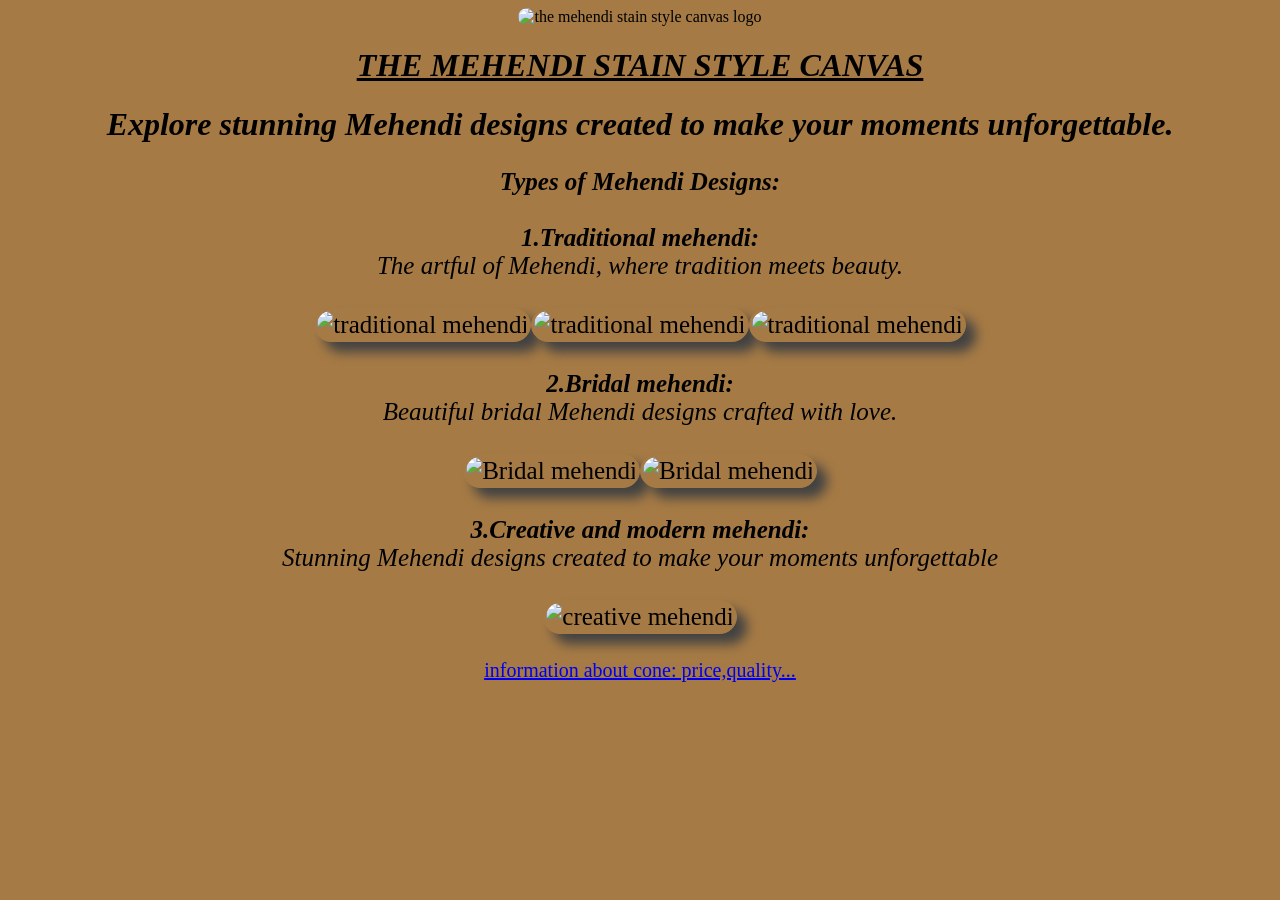
==== index.html @ 56df9118 "Update and rename mehendi.html to index.html" ====
<!DOCTYPE html>
<html lang="en">
    <head>
        <meta character="UTF-8">
        <meta name="viewport" content="width=device-width, initial-scale=1.0">
        <title>Mehendi Art</title>
        <link rel="stylesheet" href="style.css">
    </head>
    <body>
        <center>
            <img src="pictures/logo.png" class="logo" alt="the mehendi stain style canvas logo">
        <h1><b><i><u>THE MEHENDI STAIN STYLE CANVAS</u></i></b></h1>
        <h1><i>Explore stunning Mehendi designs created to make your moments unforgettable.</i></h1>
    <p style="font-size: 25px;"> <b><i>Types of Mehendi Designs:</i></b><br><br>
        <i><b>1.Traditional mehendi:</b></b><br>The artful of Mehendi, where tradition meets beauty.</i><br><br><img src="Pictures/mehendi1.png" class="art-img" alt="traditional mehendi"><img src="pictures/mehendi2.png" class="art-img" alt="traditional mehendi"><img src="pictures/mehendi4.png" class="art-img" alt="traditional mehendi"><br>
        <br><i><b>2.Bridal mehendi:</b><br>Beautiful bridal Mehendi designs crafted with love.</i><br><br><img src="Pictures/mehendi6.png" class="mehendi-img" alt="Bridal mehendi"><img src="pictures/mehendi5.png" class="mehendi-img" alt="Bridal mehendi"> <br>
        <br><i><b>3.Creative and modern mehendi:</b><br>Stunning Mehendi designs created to make your moments unforgettable</i><br><br><img src="pictures/mehendi3.png" class="mehendi-img" alt="creative mehendi">
    </p>
    <p style="font-size:20px;"><a href="Cone Order.html"><u>information about cone: price,quality...</u></a></p>
    <script src="script.js"></script>
    </center>
    </body>
</html>
---- style.css ----
body {
     background-color:rgb(165, 122, 69);
}
.gallery {
    display: flex;
    flex-wrap: wrap;
    gap: 100px
}
.art-img {
    width: 250px;
    height: 350px;
    border: 1px ridge rgb(165, 122, 69);
    border-radius: 20px;
    box-shadow: 10px 10px 12px rgb(66, 66, 66);
    padding: 2px;
    background: rgb(165, 122, 69);
       
}
.image {
    display: flex;
     flex-wrap: wrap;
    gap:100px;
}
.mehendi-img {
    width: 250px;
    height: 300px;
    border: 1px ridge rgb(165, 122, 69);
    border-radius: 20px;
    box-shadow: 10px 10px 12px rgb(66, 66, 66);
    padding: 2px;
    background: rgb(165, 122, 69);
}
.logo {
    width: 300px;
    height:300px;
    border-radius:500px;
}
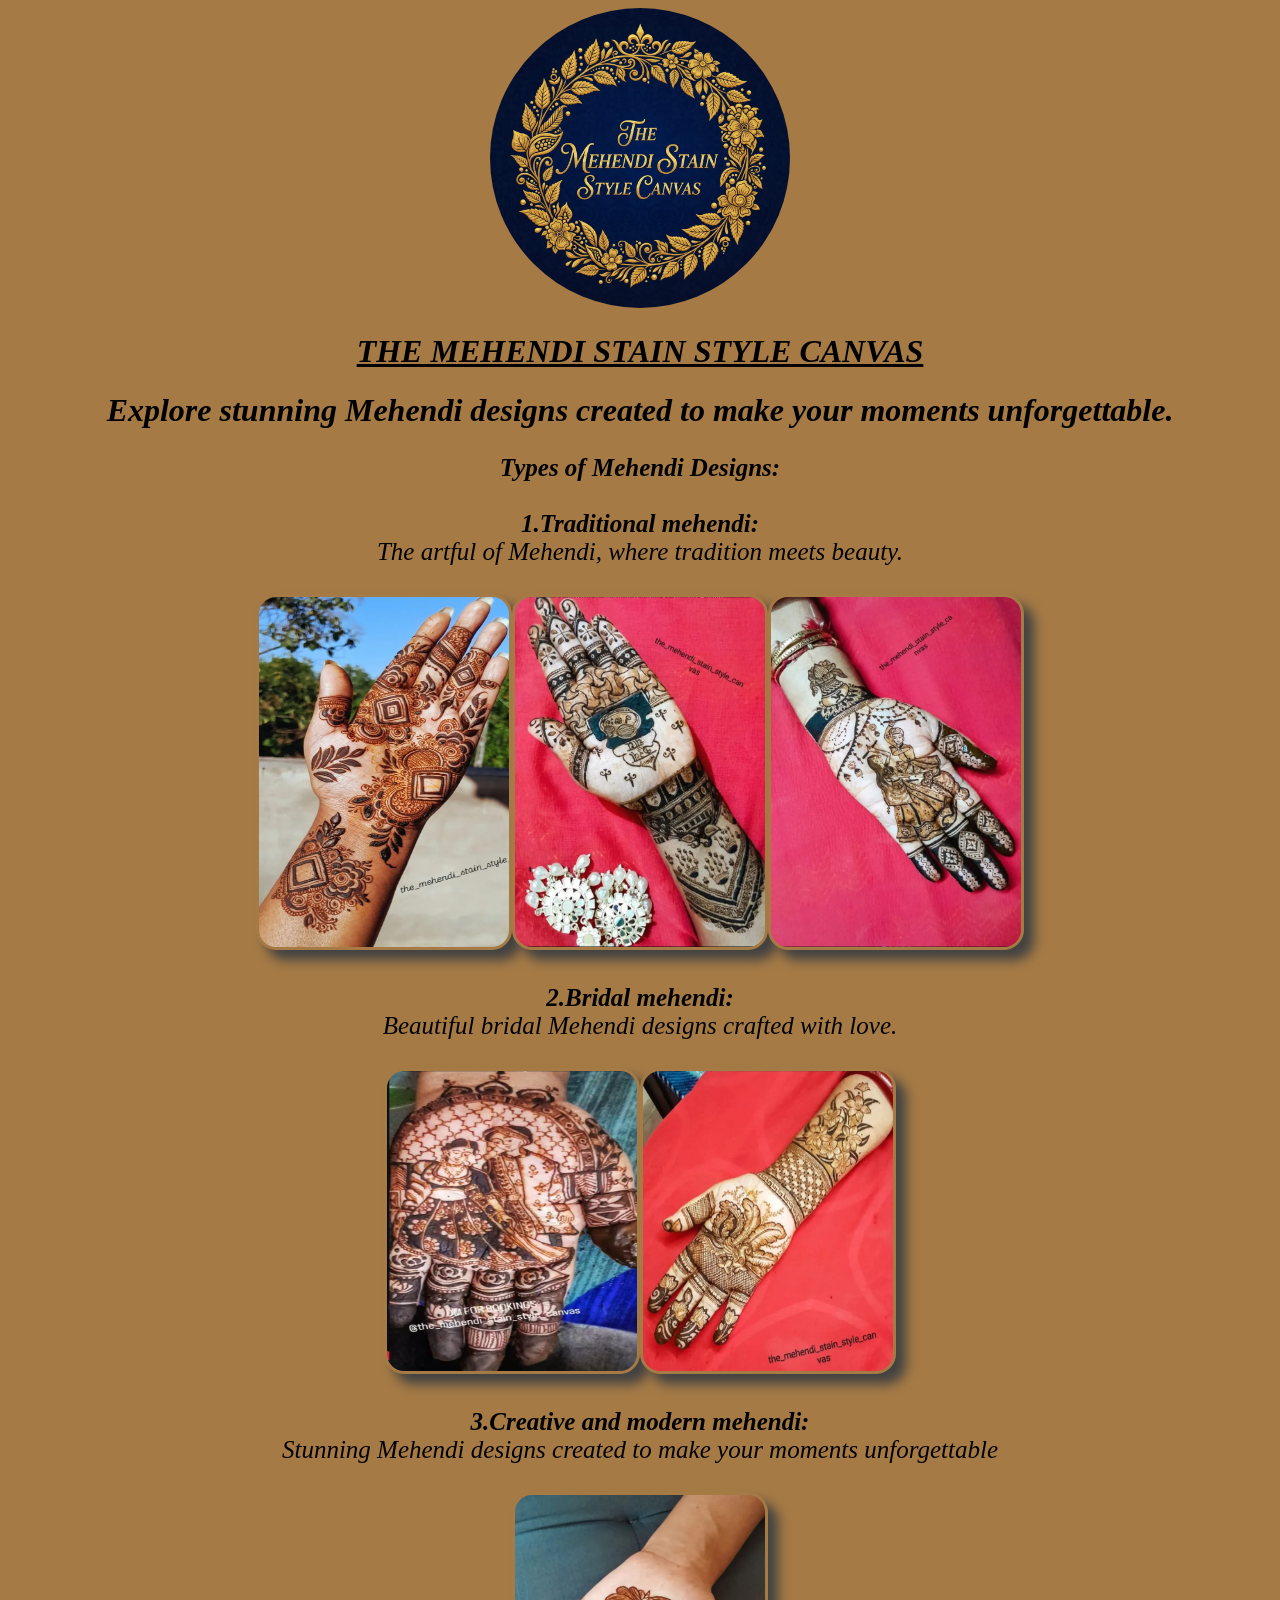
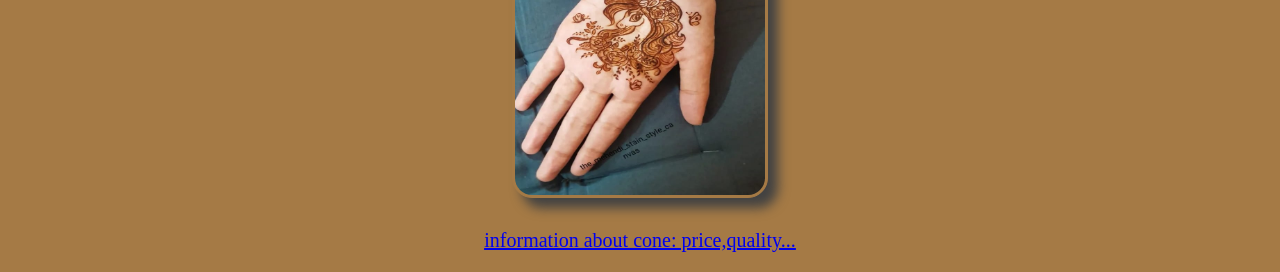
==== commit 4f7affec: "Update index.html" ====
--- a/index.html
+++ b/index.html
@@ -8,16 +8,17 @@
     </head>
     <body>
         <center>
-            <img src="pictures/logo.png" class="logo" alt="the mehendi stain style canvas logo">
+            <img src="logo.png" class="logo" alt="the mehendi stain style canvas logo">
         <h1><b><i><u>THE MEHENDI STAIN STYLE CANVAS</u></i></b></h1>
         <h1><i>Explore stunning Mehendi designs created to make your moments unforgettable.</i></h1>
     <p style="font-size: 25px;"> <b><i>Types of Mehendi Designs:</i></b><br><br>
-        <i><b>1.Traditional mehendi:</b></b><br>The artful of Mehendi, where tradition meets beauty.</i><br><br><img src="Pictures/mehendi1.png" class="art-img" alt="traditional mehendi"><img src="pictures/mehendi2.png" class="art-img" alt="traditional mehendi"><img src="pictures/mehendi4.png" class="art-img" alt="traditional mehendi"><br>
-        <br><i><b>2.Bridal mehendi:</b><br>Beautiful bridal Mehendi designs crafted with love.</i><br><br><img src="Pictures/mehendi6.png" class="mehendi-img" alt="Bridal mehendi"><img src="pictures/mehendi5.png" class="mehendi-img" alt="Bridal mehendi"> <br>
-        <br><i><b>3.Creative and modern mehendi:</b><br>Stunning Mehendi designs created to make your moments unforgettable</i><br><br><img src="pictures/mehendi3.png" class="mehendi-img" alt="creative mehendi">
+        <i><b>1.Traditional mehendi:</b></b><br>The artful of Mehendi, where tradition meets beauty.</i><br><br><img src="mehendi1.png" class="art-img" alt="traditional mehendi"><img src="mehendi2.png" class="art-img" alt="traditional mehendi"><img src="mehendi4.png" class="art-img" alt="traditional mehendi"><br>
+        <br><i><b>2.Bridal mehendi:</b><br>Beautiful bridal Mehendi designs crafted with love.</i><br><br><img src="mehendi6.png" class="mehendi-img" alt="Bridal mehendi"><img src="mehendi5.png" class="mehendi-img" alt="Bridal mehendi"> <br>
+        <br><i><b>3.Creative and modern mehendi:</b><br>Stunning Mehendi designs created to make your moments unforgettable</i><br><br><img src="mehendi3.png" class="mehendi-img" alt="creative mehendi">
     </p>
     <p style="font-size:20px;"><a href="Cone Order.html"><u>information about cone: price,quality...</u></a></p>
     <script src="script.js"></script>
     </center>
     </body>
 </html>
+
